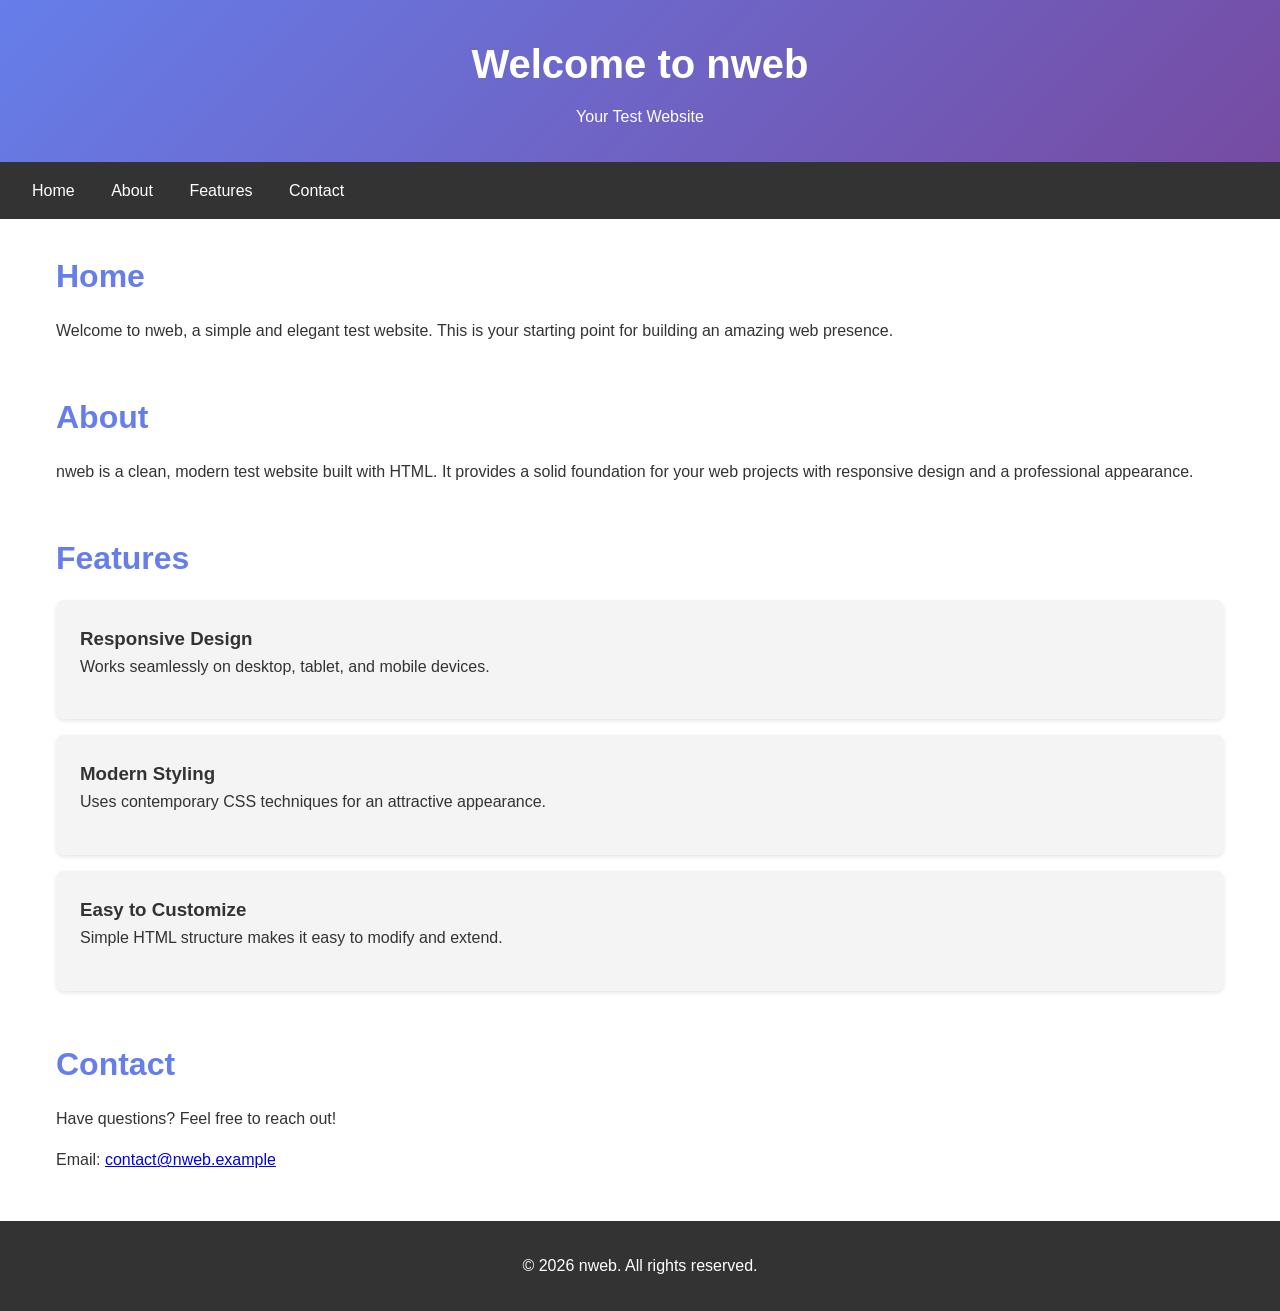
==== index.html @ 66c74aba "Add index.html - initial website page" ====
<!DOCTYPE html>
<html lang="en">
<head>
    <meta charset="UTF-8">
    <meta name="viewport" content="width=device-width, initial-scale=1.0">
    <title>Test Website</title>
    <style>
        * {
            margin: 0;
            padding: 0;
            box-sizing: border-box;
        }
        
        body {
            font-family: 'Segoe UI', Tahoma, Geneva, Verdana, sans-serif;
            line-height: 1.6;
            color: #333;
        }
        
        header {
            background: linear-gradient(135deg, #667eea 0%, #764ba2 100%);
            color: white;
            padding: 2rem;
            text-align: center;
        }
        
        header h1 {
            font-size: 2.5rem;
            margin-bottom: 0.5rem;
        }
        
        nav {
            background-color: #333;
            padding: 1rem;
        }
        
        nav a {
            color: white;
            text-decoration: none;
            margin: 0 1rem;
            transition: color 0.3s;
        }
        
        nav a:hover {
            color: #667eea;
        }
        
        main {
            max-width: 1200px;
            margin: 2rem auto;
            padding: 0 1rem;
        }
        
        section {
            margin-bottom: 3rem;
        }
        
        section h2 {
            font-size: 2rem;
            margin-bottom: 1rem;
            color: #667eea;
        }
        
        section p {
            margin-bottom: 1rem;
        }
        
        .card {
            background: #f4f4f4;
            padding: 1.5rem;
            border-radius: 8px;
            margin-bottom: 1rem;
            box-shadow: 0 2px 4px rgba(0,0,0,0.1);
        }
        
        footer {
            background-color: #333;
            color: white;
            text-align: center;
            padding: 2rem;
            margin-top: 3rem;
        }
    </style>
</head>
<body>
    <header>
        <h1>Welcome to nweb</h1>
        <p>Your Test Website</p>
    </header>
    
    <nav>
        <a href="#home">Home</a>
        <a href="#about">About</a>
        <a href="#features">Features</a>
        <a href="#contact">Contact</a>
    </nav>
    
    <main>
        <section id="home">
            <h2>Home</h2>
            <p>Welcome to nweb, a simple and elegant test website. This is your starting point for building an amazing web presence.</p>
        </section>
        
        <section id="about">
            <h2>About</h2>
            <p>nweb is a clean, modern test website built with HTML. It provides a solid foundation for your web projects with responsive design and a professional appearance.</p>
        </section>
        
        <section id="features">
            <h2>Features</h2>
            <div class="card">
                <h3>Responsive Design</h3>
                <p>Works seamlessly on desktop, tablet, and mobile devices.</p>
            </div>
            <div class="card">
                <h3>Modern Styling</h3>
                <p>Uses contemporary CSS techniques for an attractive appearance.</p>
            </div>
            <div class="card">
                <h3>Easy to Customize</h3>
                <p>Simple HTML structure makes it easy to modify and extend.</p>
            </div>
        </section>
        
        <section id="contact">
            <h2>Contact</h2>
            <p>Have questions? Feel free to reach out!</p>
            <p>Email: <a href="mailto:contact@nweb.example">contact@nweb.example</a></p>
        </section>
    </main>
    
    <footer>
        <p>&copy; 2026 nweb. All rights reserved.</p>
    </footer>
</body>
</html>
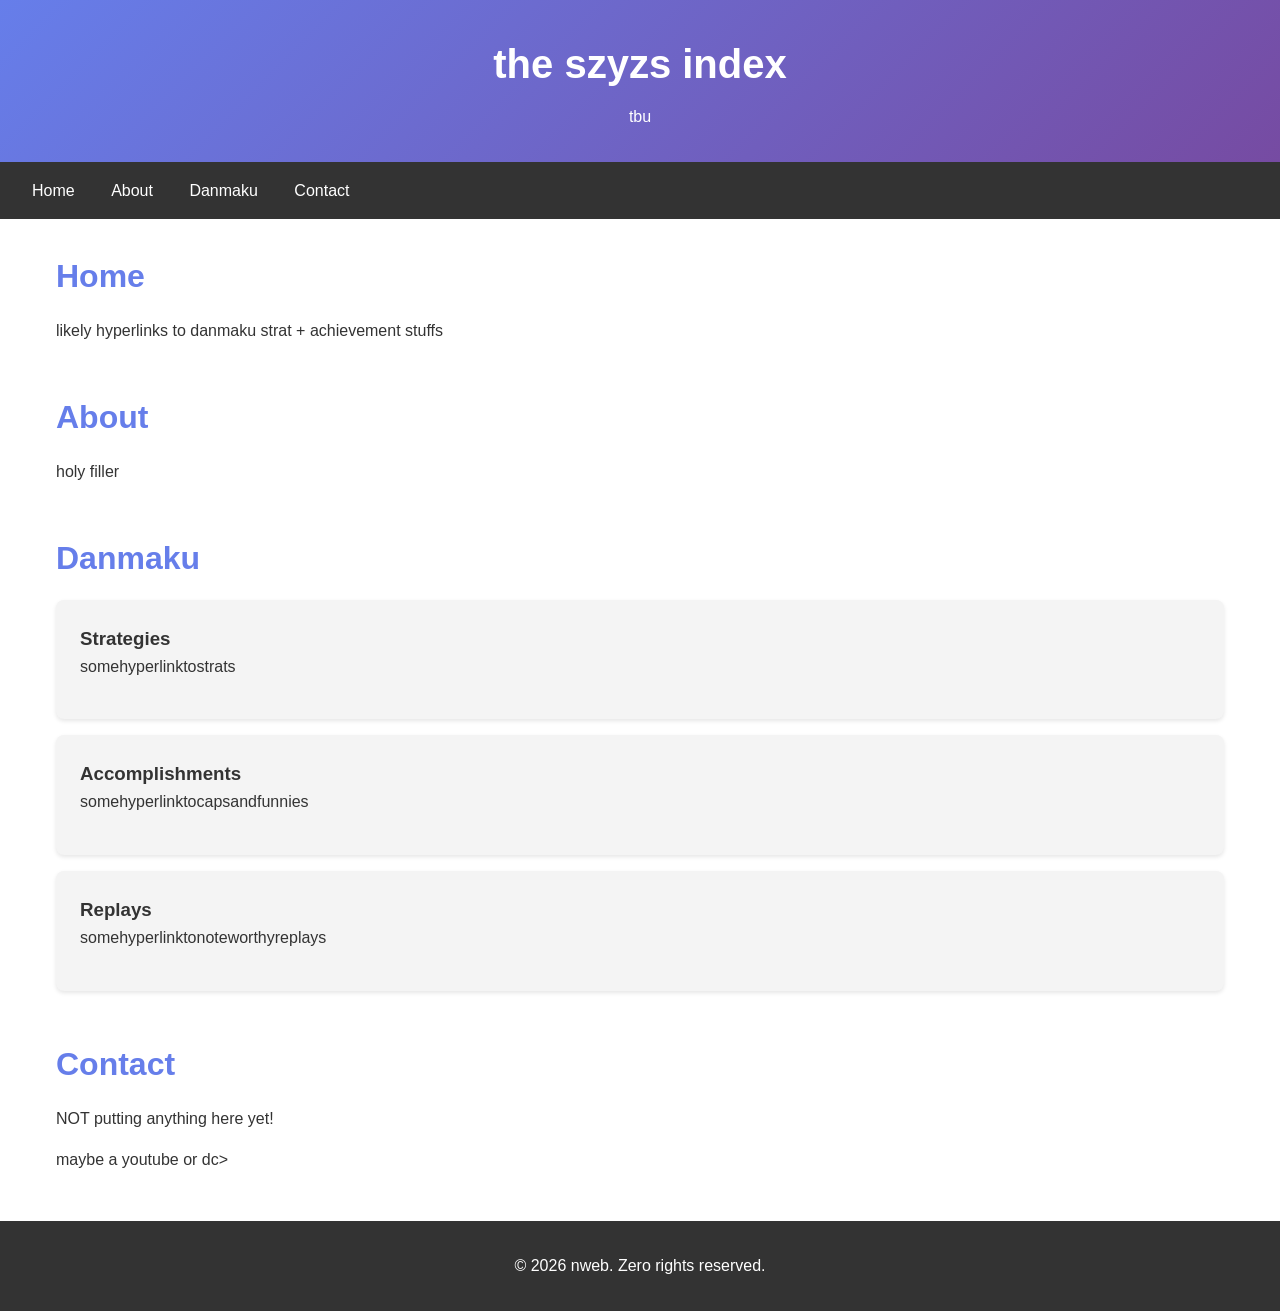
==== commit 37fc713e: "Update index.html content and structure" ====
--- a/index.html
+++ b/index.html
@@ -84,53 +84,53 @@
 </head>
 <body>
     <header>
-        <h1>Welcome to nweb</h1>
-        <p>Your Test Website</p>
+        <h1>the szyzs index</h1>
+        <p>tbu</p>
     </header>
     
     <nav>
         <a href="#home">Home</a>
         <a href="#about">About</a>
-        <a href="#features">Features</a>
+        <a href="#features">Danmaku</a>
         <a href="#contact">Contact</a>
     </nav>
     
     <main>
         <section id="home">
             <h2>Home</h2>
-            <p>Welcome to nweb, a simple and elegant test website. This is your starting point for building an amazing web presence.</p>
+            <p>likely hyperlinks to danmaku strat + achievement stuffs</p>
         </section>
         
         <section id="about">
             <h2>About</h2>
-            <p>nweb is a clean, modern test website built with HTML. It provides a solid foundation for your web projects with responsive design and a professional appearance.</p>
+            <p>holy filler</p>
         </section>
         
         <section id="features">
-            <h2>Features</h2>
+            <h2>Danmaku</h2>
             <div class="card">
-                <h3>Responsive Design</h3>
-                <p>Works seamlessly on desktop, tablet, and mobile devices.</p>
+                <h3>Strategies</h3>
+                <p>somehyperlinktostrats</p>
             </div>
             <div class="card">
-                <h3>Modern Styling</h3>
-                <p>Uses contemporary CSS techniques for an attractive appearance.</p>
+                <h3>Accomplishments</h3>
+                <p>somehyperlinktocapsandfunnies</p>
             </div>
             <div class="card">
-                <h3>Easy to Customize</h3>
-                <p>Simple HTML structure makes it easy to modify and extend.</p>
+                <h3>Replays</h3>
+                <p>somehyperlinktonoteworthyreplays</p>
             </div>
         </section>
         
         <section id="contact">
             <h2>Contact</h2>
-            <p>Have questions? Feel free to reach out!</p>
-            <p>Email: <a href="mailto:contact@nweb.example">contact@nweb.example</a></p>
+            <p>NOT putting anything here yet!</p>
+            <p>maybe a youtube or dc></p>
         </section>
     </main>
     
     <footer>
-        <p>&copy; 2026 nweb. All rights reserved.</p>
+        <p>&copy; 2026 nweb. Zero rights reserved.</p>
     </footer>
 </body>
-</html>+</html>
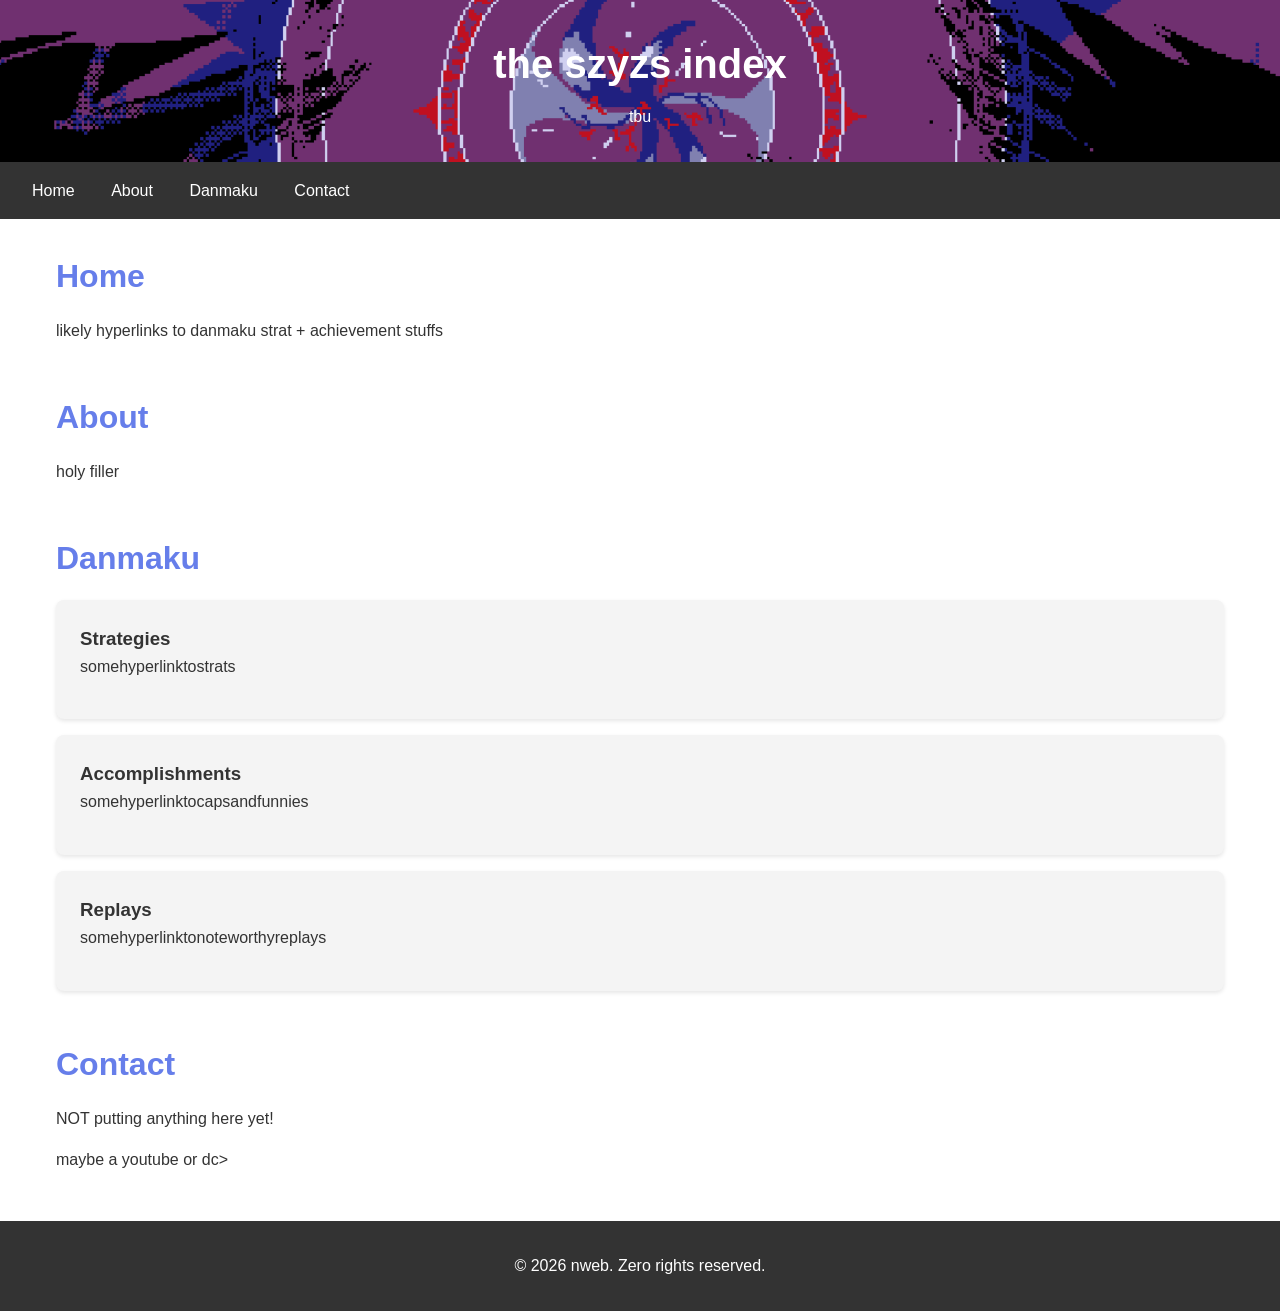
==== commit e010e266: "Change header background to image and adjust styles" ====
--- a/index.html
+++ b/index.html
@@ -18,10 +18,10 @@
         }
         
         header {
-            background: linear-gradient(135deg, #667eea 0%, #764ba2 100%);
-            color: white;
-            padding: 2rem;
-            text-align: center;
+    background: url('images/sariel.png') center/cover no-repeat;
+    color: white;
+    padding: 2rem;
+    text-align: center;
         }
         
         header h1 {
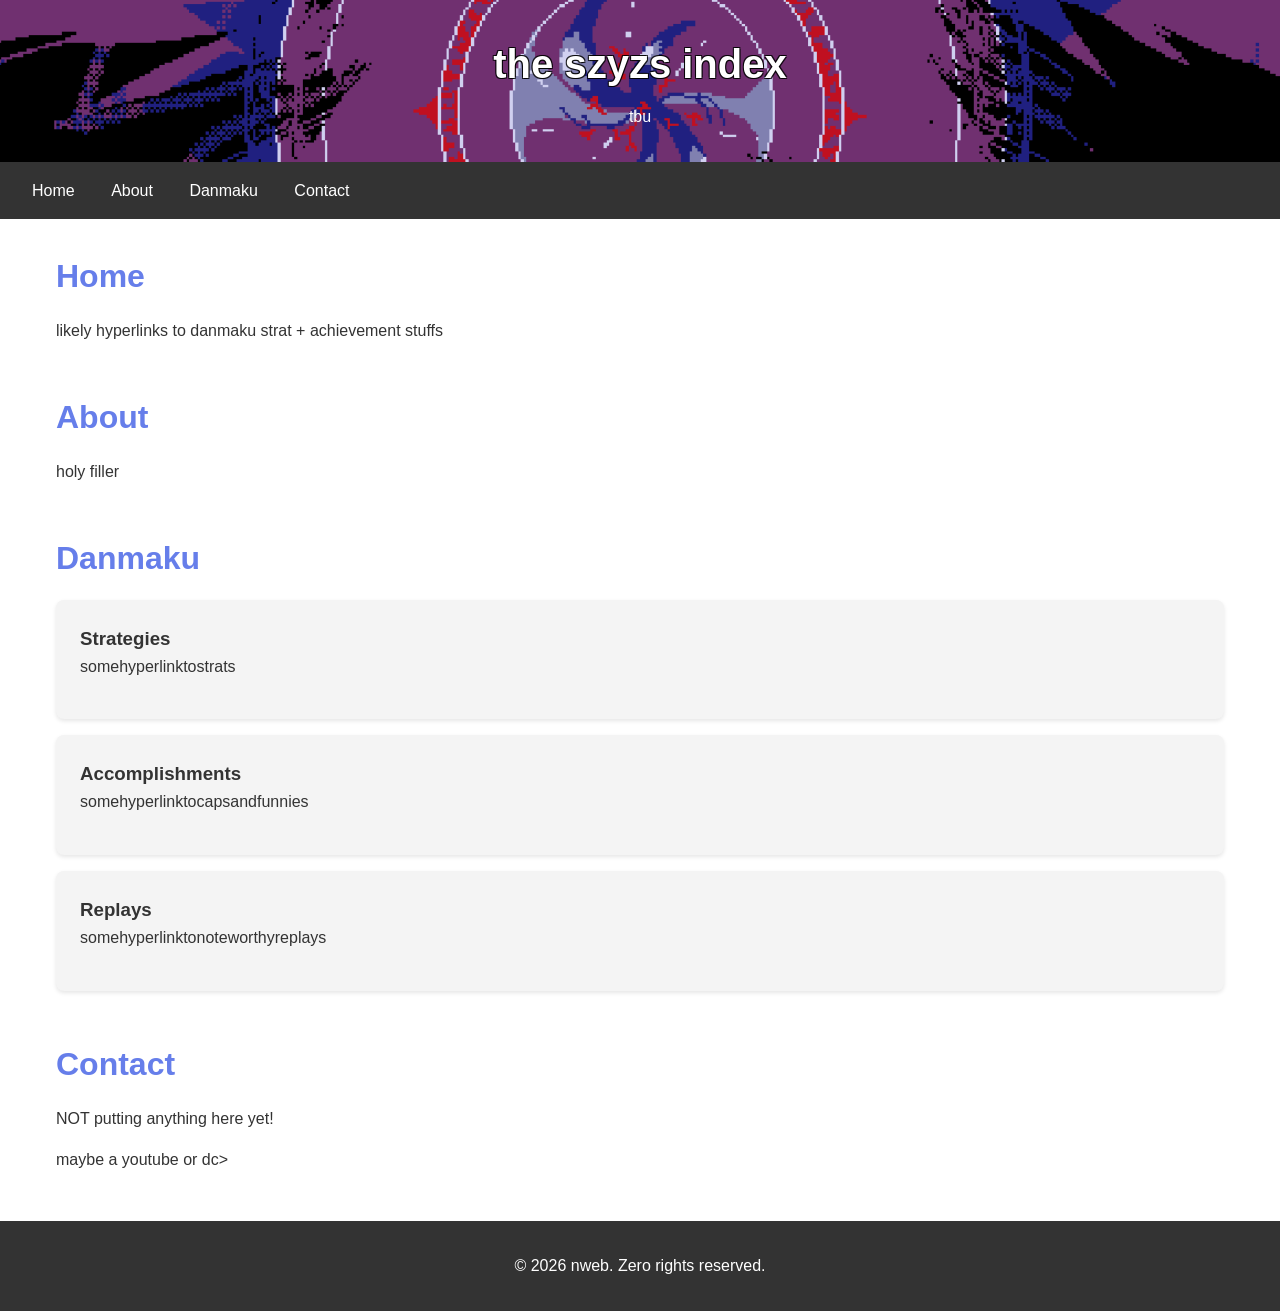
==== commit af68a73d: "Enhance header h1 with text shadow effect Added text shadow to header h1 for improved visibility." ====
--- a/index.html
+++ b/index.html
@@ -25,8 +25,13 @@
         }
         
         header h1 {
-            font-size: 2.5rem;
-            margin-bottom: 0.5rem;
+    font-size: 2.5rem;
+    margin-bottom: 0.5rem;
+    text-shadow: 
+        -1px -1px 0 rgba(0, 0, 0, 0.8),
+        1px -1px 0 rgba(0, 0, 0, 0.8),
+        -1px 1px 0 rgba(0, 0, 0, 0.8),
+        1px 1px 0 rgba(0, 0, 0, 0.8);
         }
         
         nav {
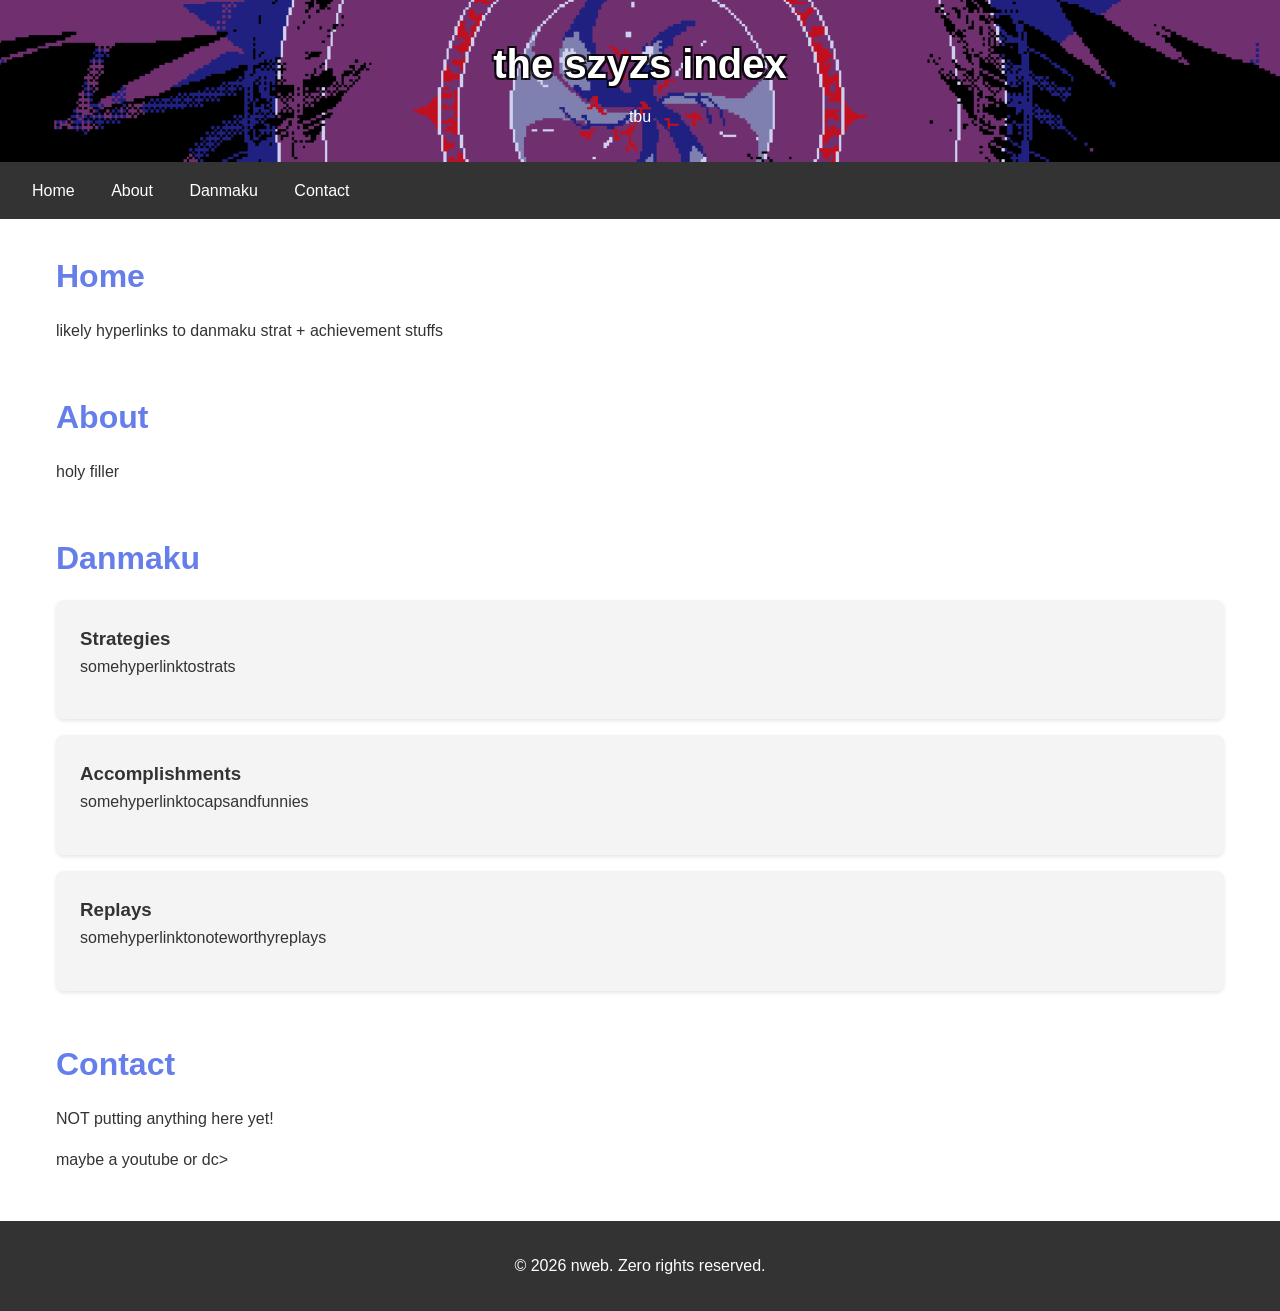
==== commit 82ca8419: "Adjust text-shadow for header h1 in index.html" ====
--- a/index.html
+++ b/index.html
@@ -28,10 +28,10 @@
     font-size: 2.5rem;
     margin-bottom: 0.5rem;
     text-shadow: 
-        -1px -1px 0 rgba(0, 0, 0, 0.8),
-        1px -1px 0 rgba(0, 0, 0, 0.8),
-        -1px 1px 0 rgba(0, 0, 0, 0.8),
-        1px 1px 0 rgba(0, 0, 0, 0.8);
+        -2px -2px 0 rgba(0, 0, 0, 0.8),
+        2px -2px 0 rgba(0, 0, 0, 0.8),
+        -2px 2px 0 rgba(0, 0, 0, 0.8),
+        2px 2px 0 rgba(0, 0, 0, 0.8);
         }
         
         nav {
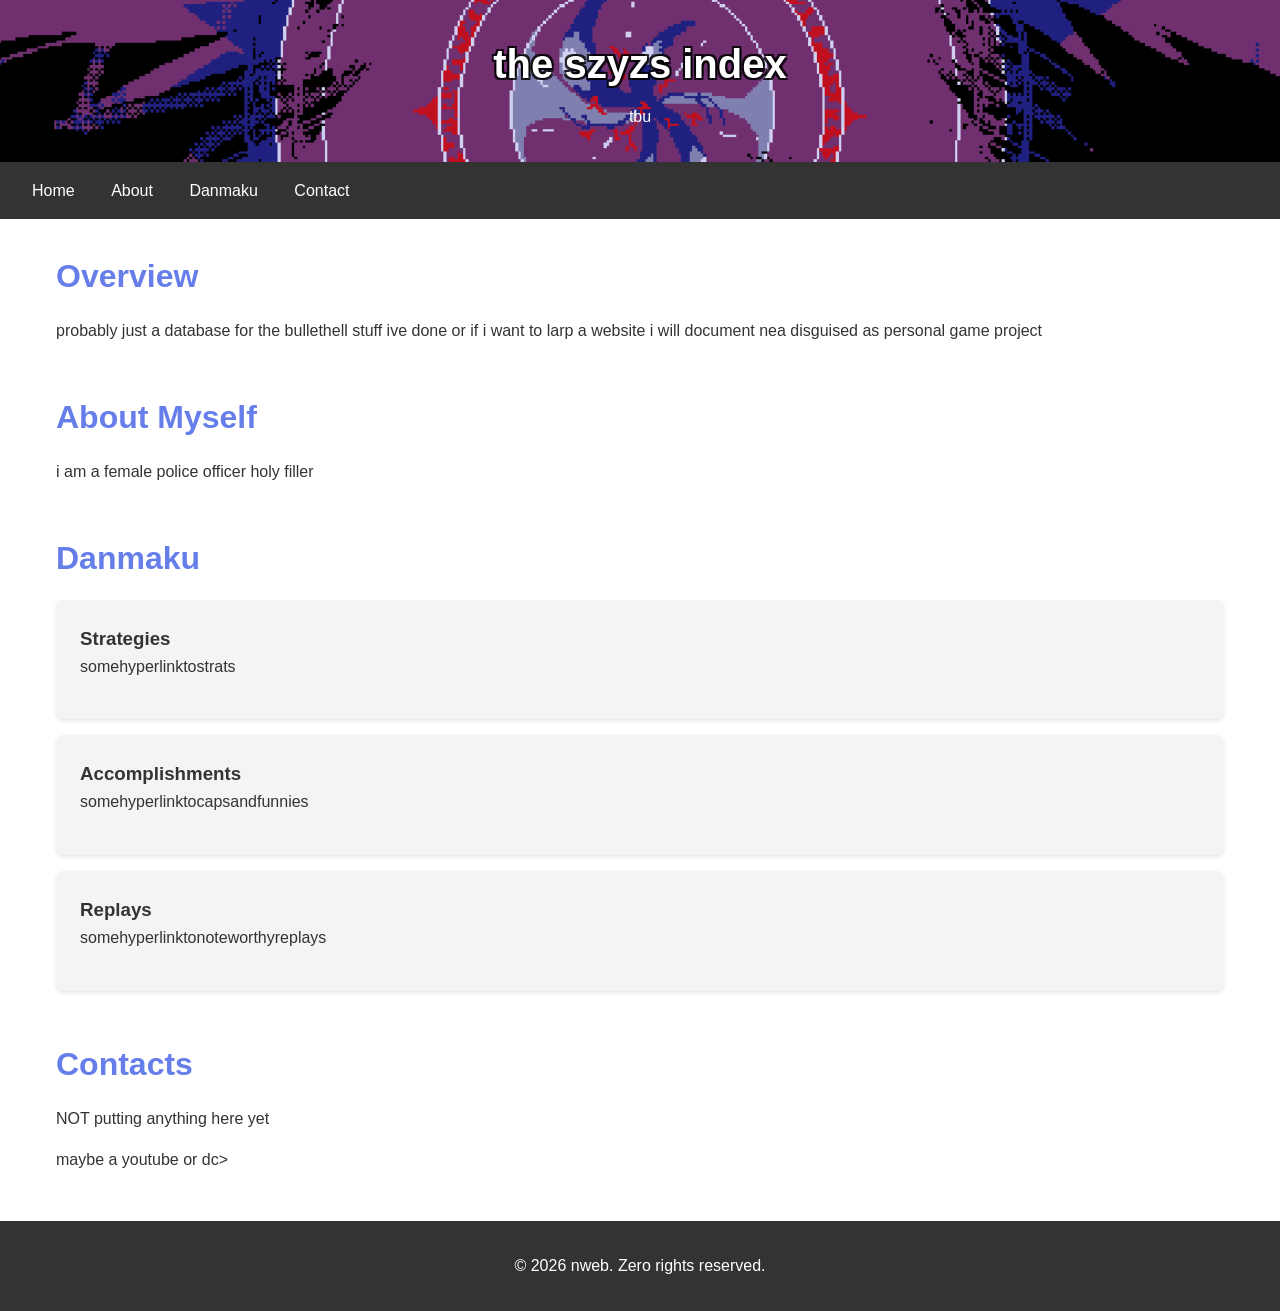
==== commit 95ae35a1: "Update index.html" ====
--- a/index.html
+++ b/index.html
@@ -102,13 +102,13 @@
     
     <main>
         <section id="home">
-            <h2>Home</h2>
-            <p>likely hyperlinks to danmaku strat + achievement stuffs</p>
+            <h2>Overview</h2>
+            <p>probably just a database for the bullethell stuff ive done or if i want to larp a website i will document nea disguised as personal game project</p>
         </section>
         
         <section id="about">
-            <h2>About</h2>
-            <p>holy filler</p>
+            <h2>About Myself</h2>
+            <p>i am a female police officer holy filler</p>
         </section>
         
         <section id="features">
@@ -128,8 +128,8 @@
         </section>
         
         <section id="contact">
-            <h2>Contact</h2>
-            <p>NOT putting anything here yet!</p>
+            <h2>Contacts</h2>
+            <p>NOT putting anything here yet</p>
             <p>maybe a youtube or dc></p>
         </section>
     </main>
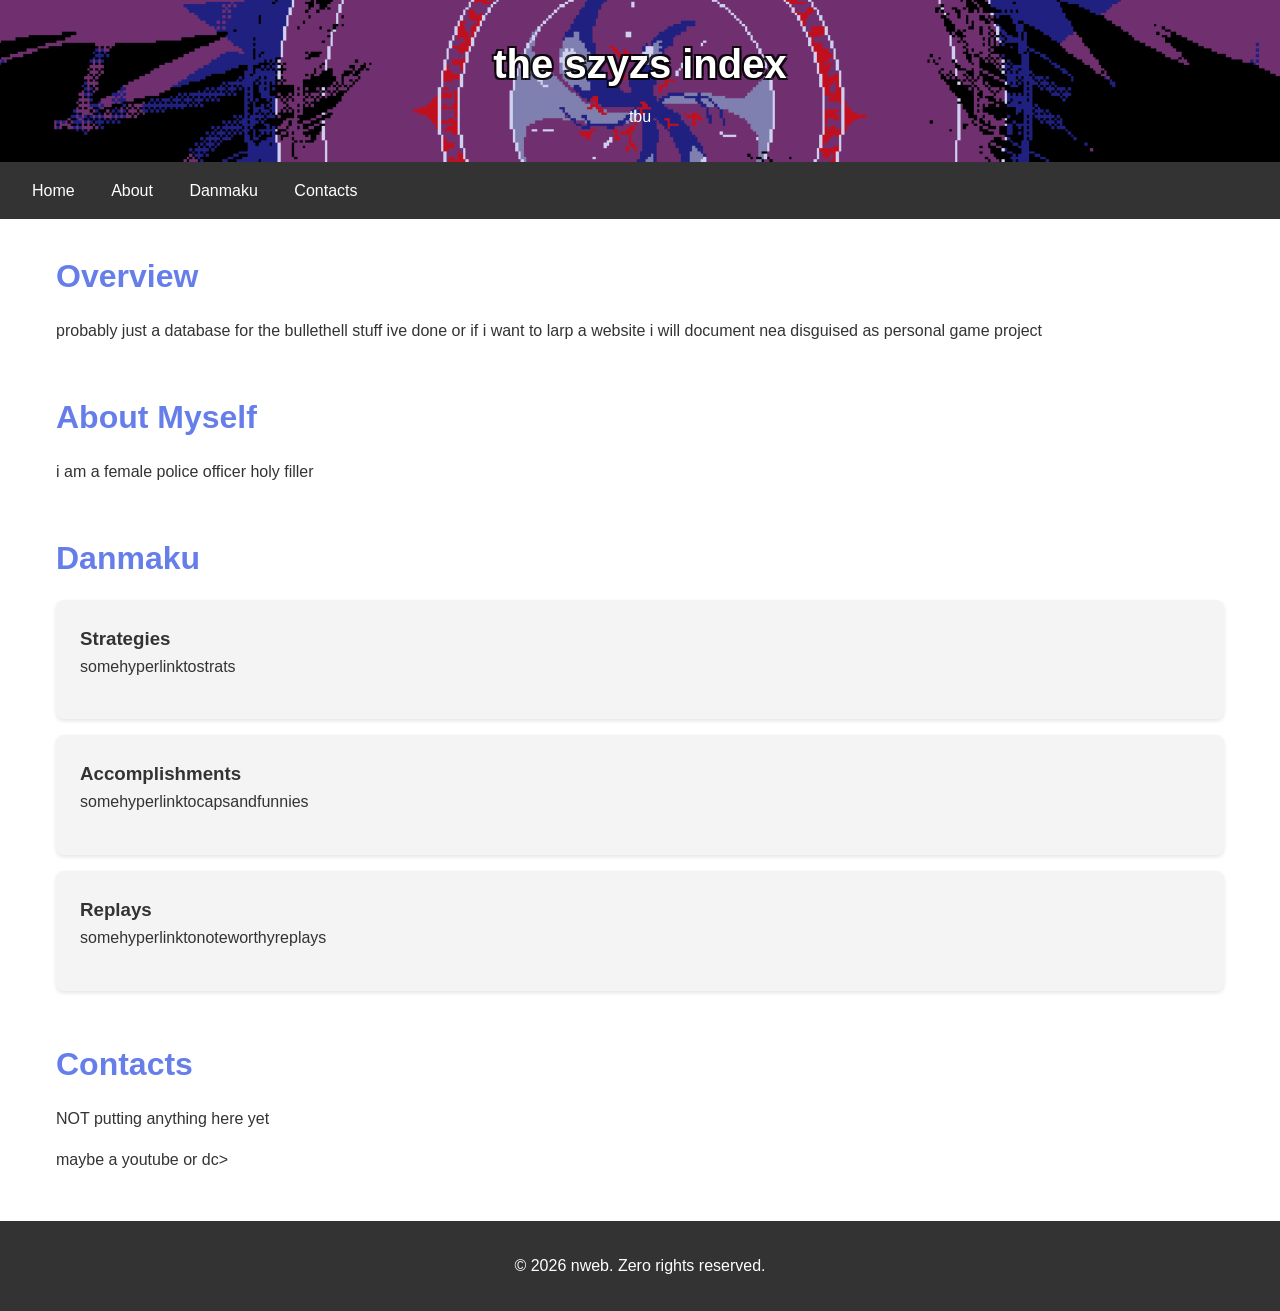
==== commit 7df6a683: "Update index.html" ====
--- a/index.html
+++ b/index.html
@@ -97,7 +97,7 @@
         <a href="#home">Home</a>
         <a href="#about">About</a>
         <a href="#features">Danmaku</a>
-        <a href="#contact">Contact</a>
+        <a href="#contact">Contacts</a>
     </nav>
     
     <main>
